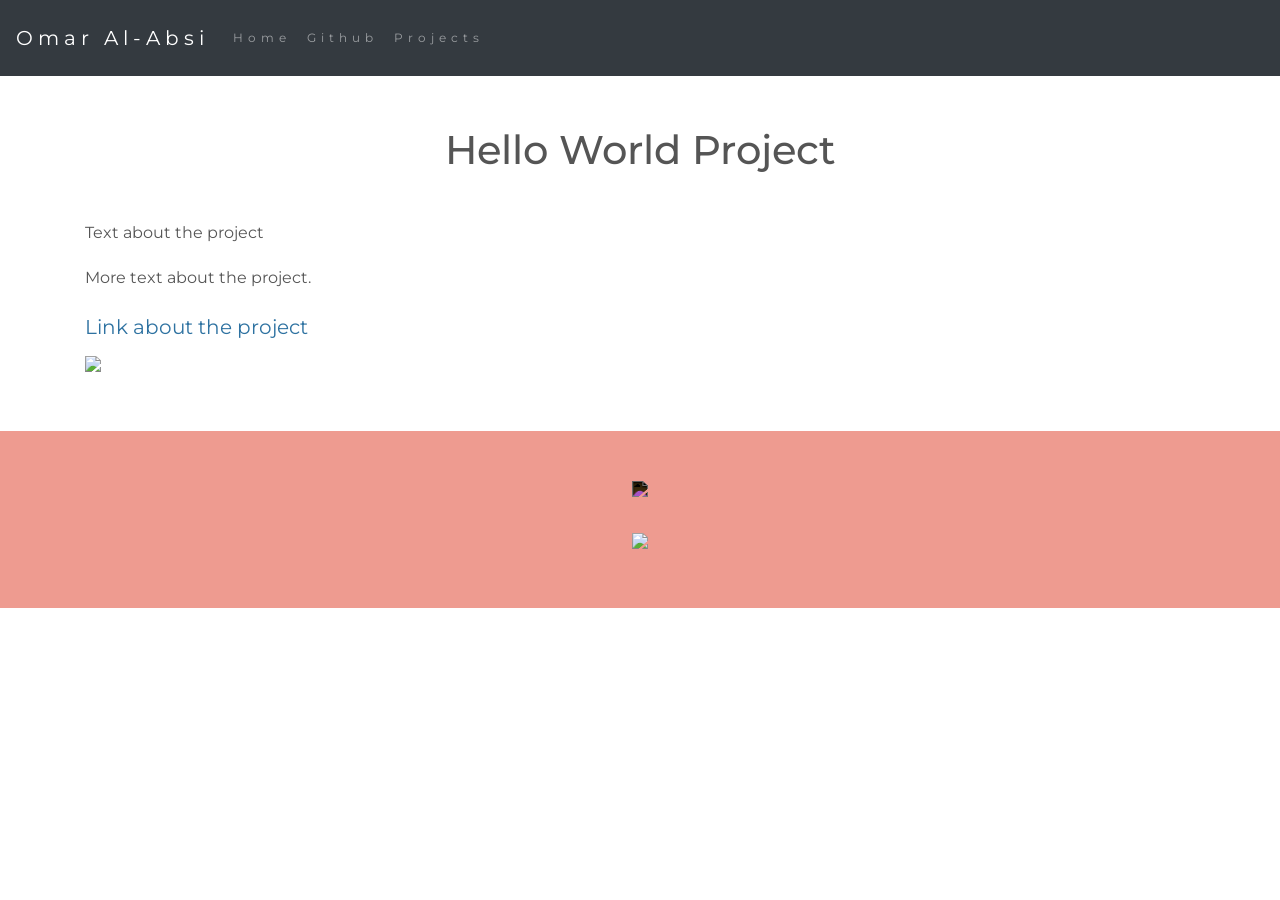
==== projects/movie-project.html @ ca349437 "Rename movie-project to movie-project.html" ====
<!DOCTYPE html>
<html lang="en">

<head>
    <title class="owner-name">#</title>
    <meta charset="utf-8">
    <meta name="viewport" content="width=device-width, initial-scale=1">
    <link rel="stylesheet" href="https://stackpath.bootstrapcdn.com/bootstrap/4.3.1/css/bootstrap.min.css">
    <link href="https://fonts.googleapis.com/css?family=Montserrat" rel="stylesheet">
    <link href="https://cdn.jsdelivr.net/npm/prismjs@1.29.0/themes/prism.css" rel="stylesheet" /> 
    <link rel="stylesheet" href="../style.css" type="text/css">
    <script src="https://code.jquery.com/jquery-3.3.1.slim.min.js"></script>
    <script src="https://cdnjs.cloudflare.com/ajax/libs/popper.js/1.14.7/umd/popper.min.js"></script>
    <script src="https://stackpath.bootstrapcdn.com/bootstrap/4.3.1/js/bootstrap.min.js"></script>

</head>

<body>

    <!-- Navbar -->

    <nav class="navbar navbar-expand-lg navbar-dark bg-dark">
        <a class="navbar-brand owner-name" href="#"></a>
        <button class="navbar-toggler" type="button" data-toggle="collapse" data-target="#navbarSupportedContent" aria-controls="navbarSupportedContent" aria-expanded="false" aria-label="Toggle navigation">
            <span class="navbar-toggler-icon"></span>
        </button>

        <div class="collapse navbar-collapse" id="navbarSupportedContent">
            <ul class="navbar-nav mr-auto">
                <li class="nav-item">
                    <a class="nav-link" href="../index.html">Home</a>
                </li>
                <li class="nav-item">
                    <a class="nav-link" href="#" id="github" target="_blank">Github</a>
                </li>
                <li class="nav-item">
                    <a class="nav-link" href="../index.html#projects">Projects</a>
                </li>
            </ul>
        </div>
    </nav>

    <!-- First Container -->
    <div class="container-fluid bg-1">
        <div class="container">

            <h1 class="margin text-center">Hello World Project</h1>
            <p>Text about the project</p>
            <p>More text about the project.</p>
            <a href="#">Link about the project</a><br>

            <!--EXAMPLE OF PREVIEW LINK-->
            <!--<a href="http://yourUserName.github.io/yourRepoName">Preview</a><br>-->
            <!--EXAMPLE OF GITHUB LINK-->
            <!--<a href="http://github.com/yourUserName/yourRepoName">Github</a><br>-->

            <img src="../img/avatar.png" class="img-fluid project-img">


            <div class="row">

                <!--
                <div class="col-sm-6">
                    Use this to...
                </div>
                <div class="col-sm-6">
                    ...make two columns
                </div>
                -->

            </div>

            <!-- Example code snippet below (uncomment to use) -->
            <!-- https://github.com/hstatsep/other/blob/main/prism/prism.md#how-to-format-your-code-snippets -->
            
            <!--
            <pre><code class="language-css">
                h1 {
                    color: red;
                }
            </code></pre>
            -->

        </div>
    </div>



    <!-- Footer -->
    <footer class="container-fluid bg-4 text-center">
        <a href="#" target="_blank" id="fork"><img src="../img/fork.png"></a><br>
        <a href="https://hstatsep.github.io" target="_blank"><img src="https://hstatsep.github.io/img/hstatsep-logo-small.png" id="sep"></a>
    </footer>


    <script src="https://cdn.jsdelivr.net/npm/prismjs@1.29.0/components/prism-core.min.js"></script>
    <script src="https://cdn.jsdelivr.net/npm/prismjs@1.29.0/plugins/autoloader/prism-autoloader.min.js"></script>
    <script src="https://cdn.jsdelivr.net/npm/prismjs@1.29.0/plugins/normalize-whitespace/prism-normalize-whitespace.min.js"></script>
    <script src="../script.js"></script>
</body>

</html>
---- style.css ----
html, body {
    height: 100%;
}

body {
    font: 20px Montserrat, sans-serif;
    line-height: 1.8;
    color: #f5f6f7;
}

p {
    font-size: 16px;
}

a {
    color: #2e72a1;
}

#logo, .project-img {
    max-height: 300px;
}

#fork img{
    height: 25px;
    margin-bottom: 25px;
    filter: invert(1);
}

#sep {
    height: 75px;
}

.margin {
    margin-bottom: 45px;
}

.bg-1 {
    background-color: #ffffff; /* White */
    color: #555555;
}

.bg-2 {
    background-color: #90ee90; /* Light Green */
    color: #ffffff;
}

.card {
    color: black;
    text-align: left;
}

.card-title {
    font-weight: 700;
}

.bg-3 {
    background-color: #000000; /* Black */
    color: #ffffff;
}

.bg-4 {
    background-color: #ee9b90; /* Red Peach */
    color: #fff;
}

.container-fluid {
    padding-top: 50px;
    padding-bottom: 50px;
}

.navbar {
    padding-top: 15px;
    padding-bottom: 15px;
    border: 0;
    border-radius: 0;
    margin-bottom: 0;
    font-size: 12px;
    letter-spacing: 5px;
}

.navbar-nav li a:hover {
    color: #2e72a1 !important;
}
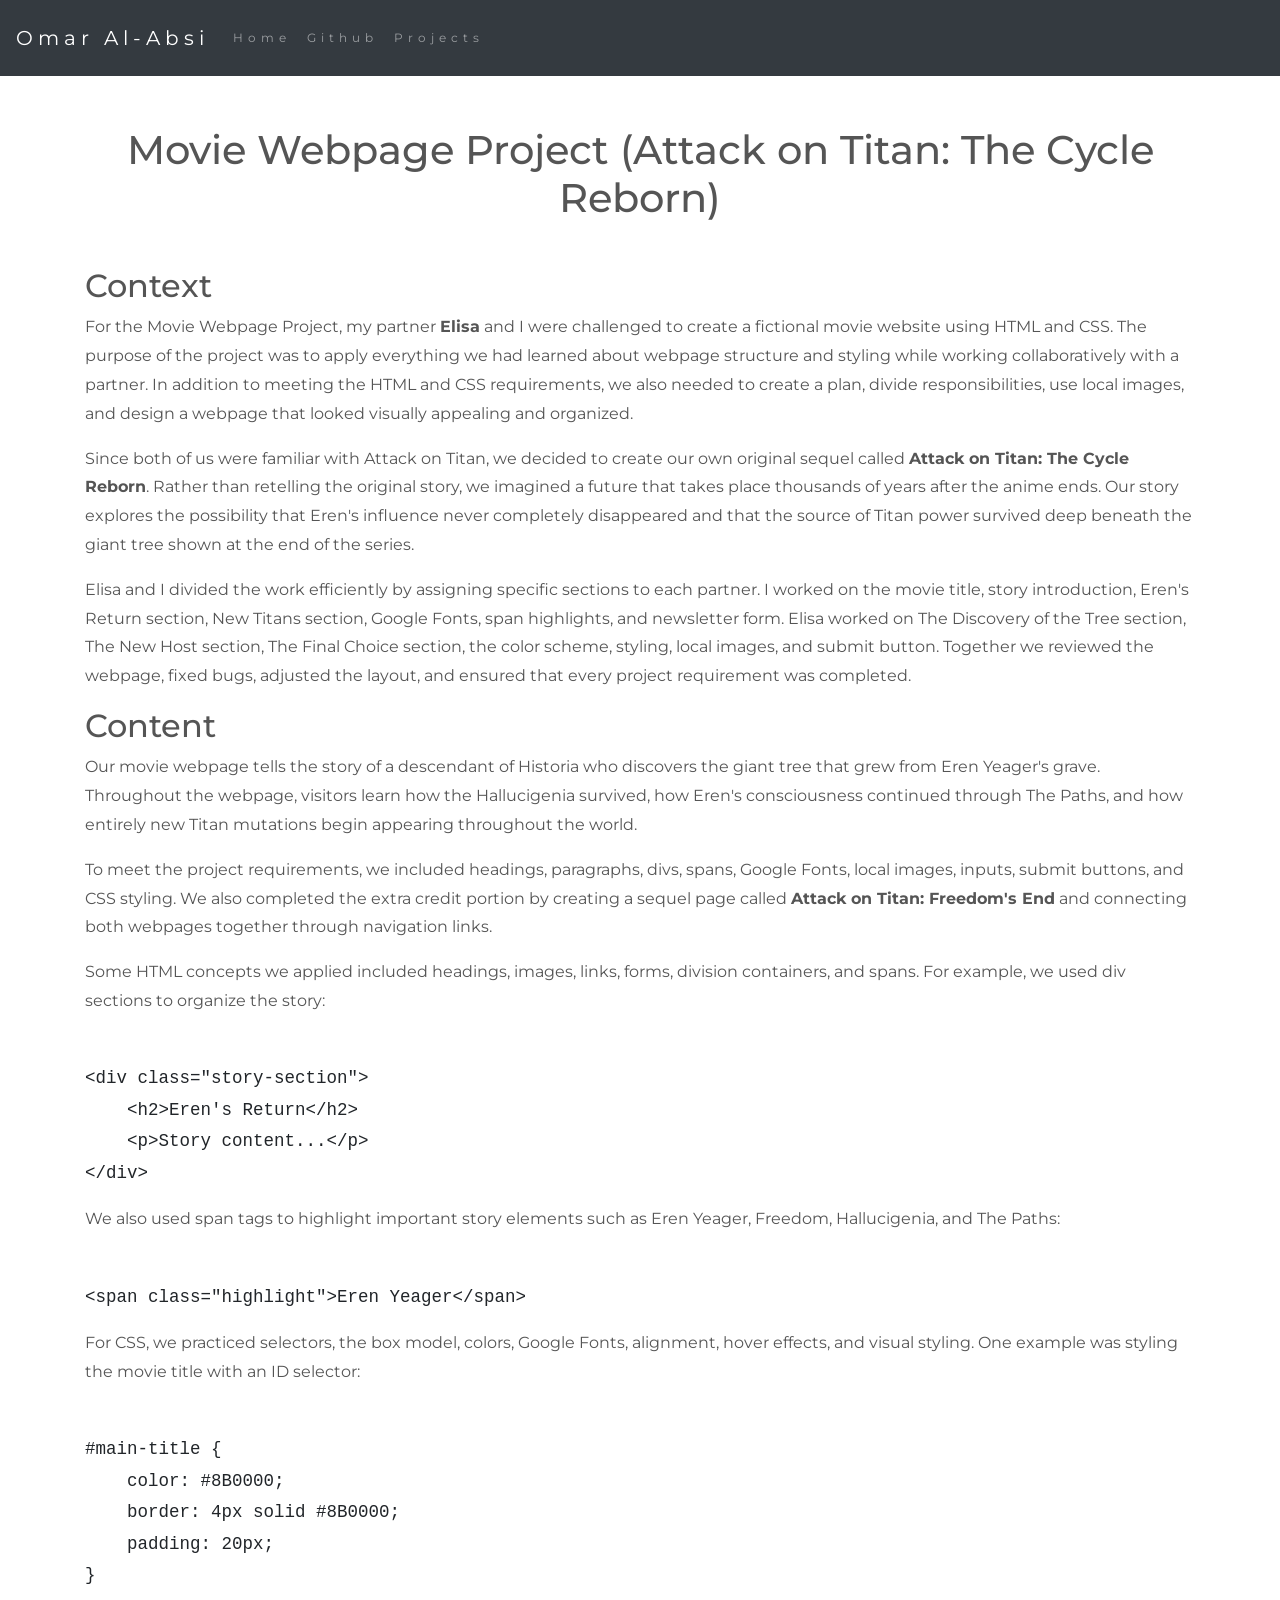
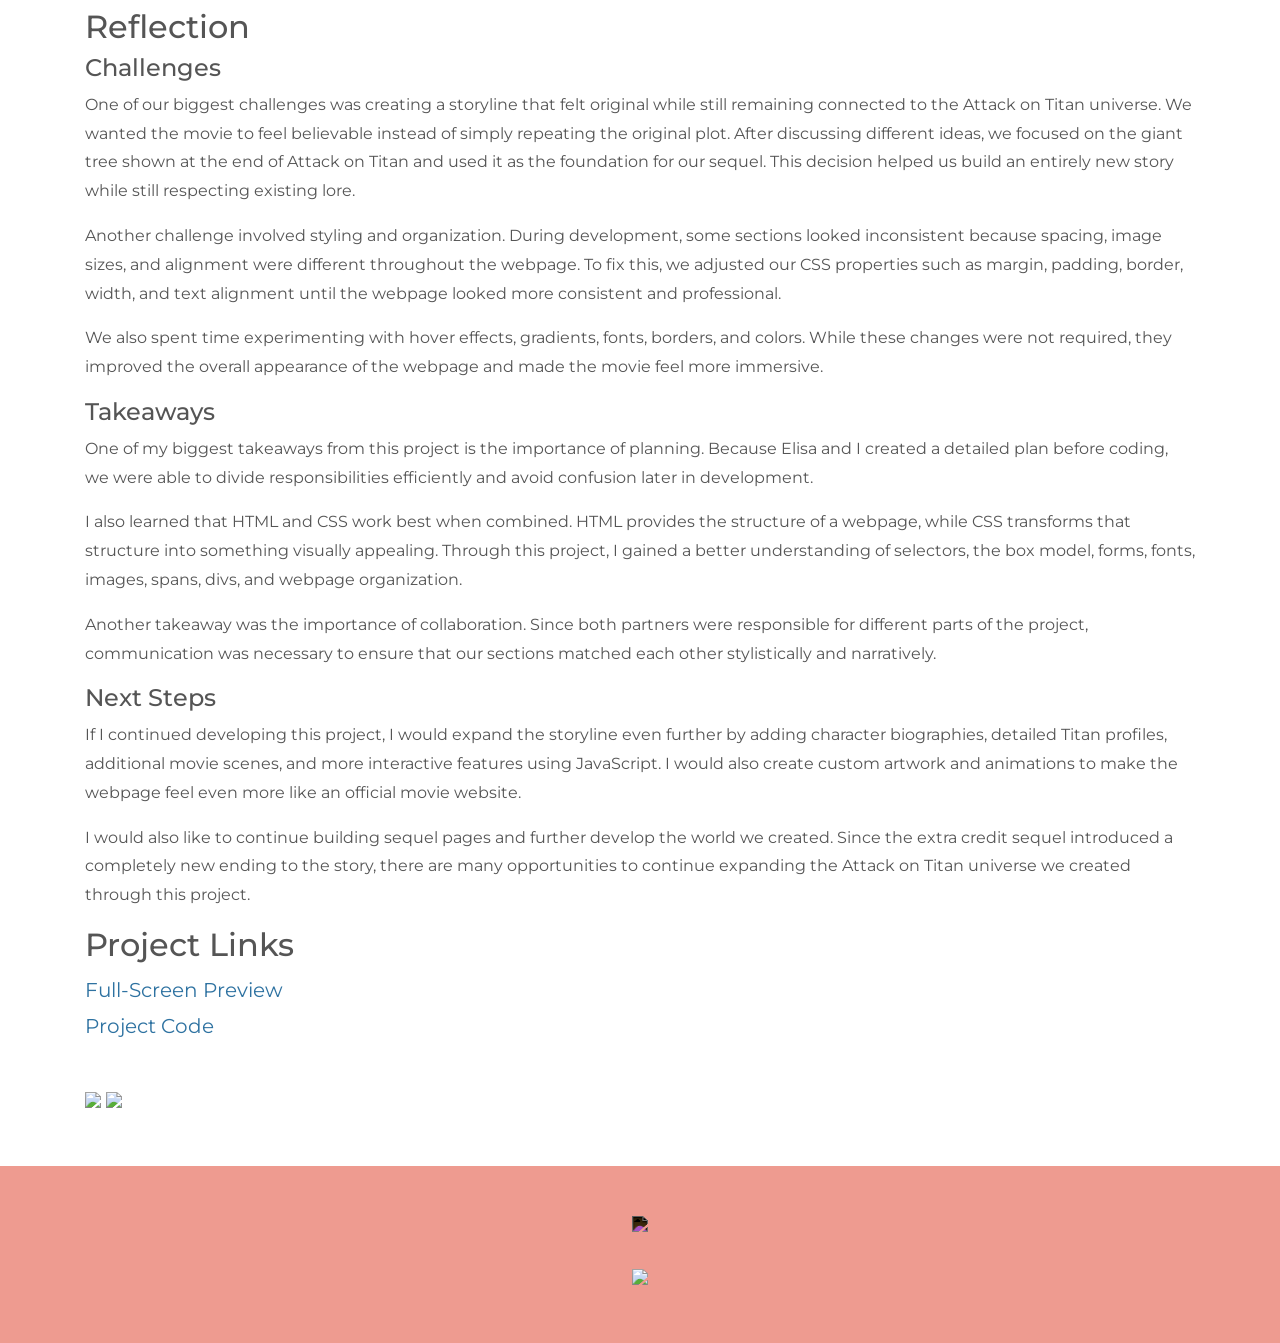
==== commit 9bddda33: "Revise project details for Movie Webpage Project Updated project description and added context for t" ====
--- a/projects/movie-project.html
+++ b/projects/movie-project.html
@@ -44,10 +44,174 @@
     <div class="container-fluid bg-1">
         <div class="container">
 
-            <h1 class="margin text-center">Hello World Project</h1>
-            <p>Text about the project</p>
-            <p>More text about the project.</p>
-            <a href="#">Link about the project</a><br>
+<h1 class="margin text-center">
+    Movie Webpage Project (Attack on Titan: The Cycle Reborn)
+</h1>
+
+<h2>Context</h2>
+
+<p>
+    For the Movie Webpage Project, my partner <strong>Elisa</strong> and I were challenged
+    to create a fictional movie website using HTML and CSS. The purpose of the project
+    was to apply everything we had learned about webpage structure and styling while
+    working collaboratively with a partner. In addition to meeting the HTML and CSS
+    requirements, we also needed to create a plan, divide responsibilities, use local
+    images, and design a webpage that looked visually appealing and organized.
+</p>
+
+<p>
+    Since both of us were familiar with Attack on Titan, we decided to create our own
+    original sequel called <strong>Attack on Titan: The Cycle Reborn</strong>. Rather
+    than retelling the original story, we imagined a future that takes place thousands
+    of years after the anime ends. Our story explores the possibility that Eren's
+    influence never completely disappeared and that the source of Titan power survived
+    deep beneath the giant tree shown at the end of the series.
+</p>
+
+<p>
+    Elisa and I divided the work efficiently by assigning specific sections to each
+    partner. I worked on the movie title, story introduction, Eren's Return section,
+    New Titans section, Google Fonts, span highlights, and newsletter form. Elisa
+    worked on The Discovery of the Tree section, The New Host section, The Final
+    Choice section, the color scheme, styling, local images, and submit button.
+    Together we reviewed the webpage, fixed bugs, adjusted the layout, and ensured
+    that every project requirement was completed.
+</p>
+
+<h2>Content</h2>
+
+<p>
+    Our movie webpage tells the story of a descendant of Historia who discovers the
+    giant tree that grew from Eren Yeager's grave. Throughout the webpage, visitors
+    learn how the Hallucigenia survived, how Eren's consciousness continued through
+    The Paths, and how entirely new Titan mutations begin appearing throughout the
+    world.
+</p>
+
+<p>
+    To meet the project requirements, we included headings, paragraphs, divs, spans,
+    Google Fonts, local images, inputs, submit buttons, and CSS styling. We also
+    completed the extra credit portion by creating a sequel page called
+    <strong>Attack on Titan: Freedom's End</strong> and connecting both webpages
+    together through navigation links.
+</p>
+
+<p>
+    Some HTML concepts we applied included headings, images, links, forms, division
+    containers, and spans. For example, we used div sections to organize the story:
+</p>
+
+<pre><code class="language-html">
+&lt;div class="story-section"&gt;
+    &lt;h2&gt;Eren's Return&lt;/h2&gt;
+    &lt;p&gt;Story content...&lt;/p&gt;
+&lt;/div&gt;
+</code></pre>
+
+<p>
+    We also used span tags to highlight important story elements such as Eren Yeager,
+    Freedom, Hallucigenia, and The Paths:
+</p>
+
+<pre><code class="language-html">
+&lt;span class="highlight"&gt;Eren Yeager&lt;/span&gt;
+</code></pre>
+
+<p>
+    For CSS, we practiced selectors, the box model, colors, Google Fonts, alignment,
+    hover effects, and visual styling. One example was styling the movie title with
+    an ID selector:
+</p>
+
+<pre><code class="language-css">
+#main-title {
+    color: #8B0000;
+    border: 4px solid #8B0000;
+    padding: 20px;
+}
+</code></pre>
+
+<h2>Reflection</h2>
+
+<h4>Challenges</h4>
+
+<p>
+    One of our biggest challenges was creating a storyline that felt original while
+    still remaining connected to the Attack on Titan universe. We wanted the movie
+    to feel believable instead of simply repeating the original plot. After discussing
+    different ideas, we focused on the giant tree shown at the end of Attack on Titan
+    and used it as the foundation for our sequel. This decision helped us build an
+    entirely new story while still respecting existing lore.
+</p>
+
+<p>
+    Another challenge involved styling and organization. During development,
+    some sections looked inconsistent because spacing, image sizes, and alignment
+    were different throughout the webpage. To fix this, we adjusted our CSS
+    properties such as margin, padding, border, width, and text alignment until
+    the webpage looked more consistent and professional.
+</p>
+
+<p>
+    We also spent time experimenting with hover effects, gradients, fonts, borders,
+    and colors. While these changes were not required, they improved the overall
+    appearance of the webpage and made the movie feel more immersive.
+</p>
+
+<h4>Takeaways</h4>
+
+<p>
+    One of my biggest takeaways from this project is the importance of planning.
+    Because Elisa and I created a detailed plan before coding, we were able to divide
+    responsibilities efficiently and avoid confusion later in development.
+</p>
+
+<p>
+    I also learned that HTML and CSS work best when combined. HTML provides the
+    structure of a webpage, while CSS transforms that structure into something
+    visually appealing. Through this project, I gained a better understanding of
+    selectors, the box model, forms, fonts, images, spans, divs, and webpage
+    organization.
+</p>
+
+<p>
+    Another takeaway was the importance of collaboration. Since both partners were
+    responsible for different parts of the project, communication was necessary to
+    ensure that our sections matched each other stylistically and narratively.
+</p>
+
+<h4>Next Steps</h4>
+
+<p>
+    If I continued developing this project, I would expand the storyline even
+    further by adding character biographies, detailed Titan profiles, additional
+    movie scenes, and more interactive features using JavaScript. I would also
+    create custom artwork and animations to make the webpage feel even more like
+    an official movie website.
+</p>
+
+<p>
+    I would also like to continue building sequel pages and further develop the
+    world we created. Since the extra credit sequel introduced a completely new
+    ending to the story, there are many opportunities to continue expanding the
+    Attack on Titan universe we created through this project.
+</p>
+
+<h2>Project Links</h2>
+
+<a href="https://app.pickcode.io/share/cmw3n57gdcot3ipsu5ok6c25n" target="_blank">
+    Full-Screen Preview
+</a>
+
+<br>
+
+<a href="https://app.pickcode.io/project/cmw3n57gdcot3ipsu5ok6c25n" target="_blank">
+    Project Code
+</a>
+
+<br><br>
+
+<img src="../img/avatar.png" class="img-fluid project-img">
 
             <!--EXAMPLE OF PREVIEW LINK-->
             <!--<a href="http://yourUserName.github.io/yourRepoName">Preview</a><br>-->
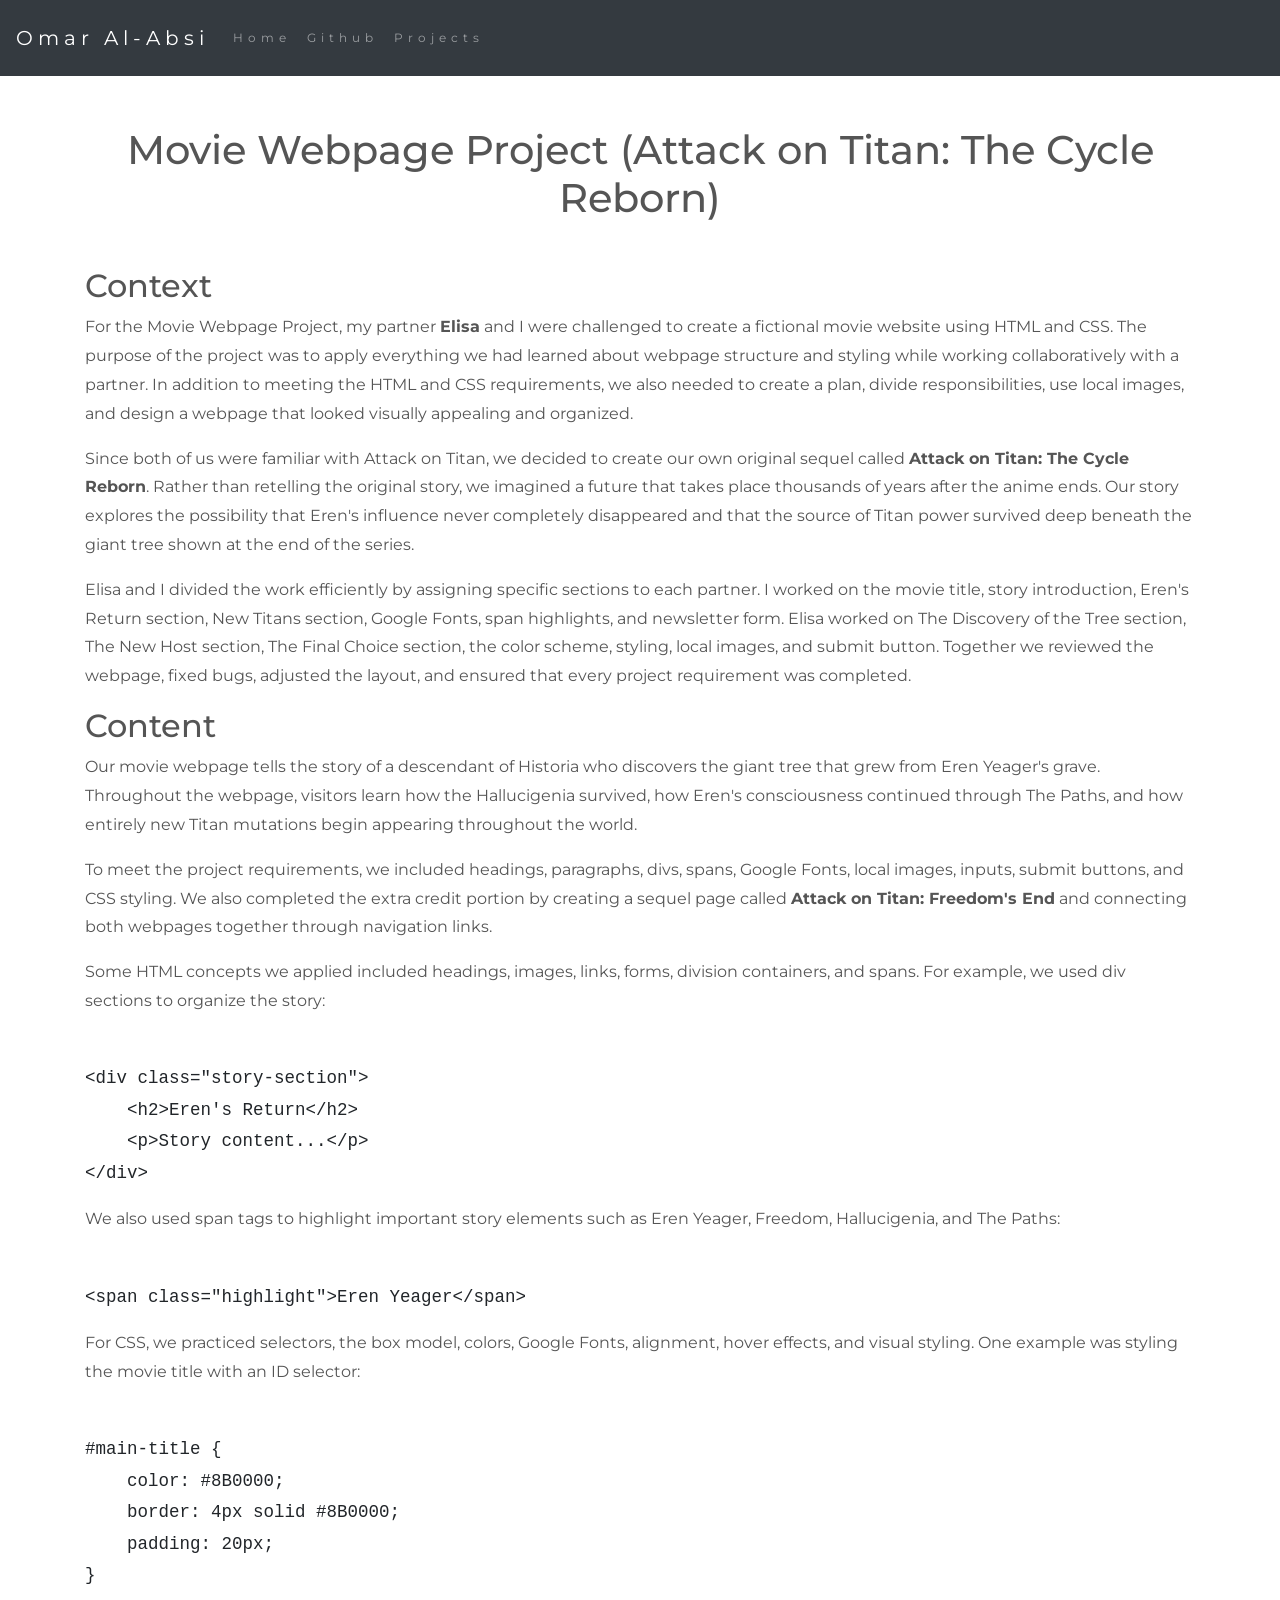
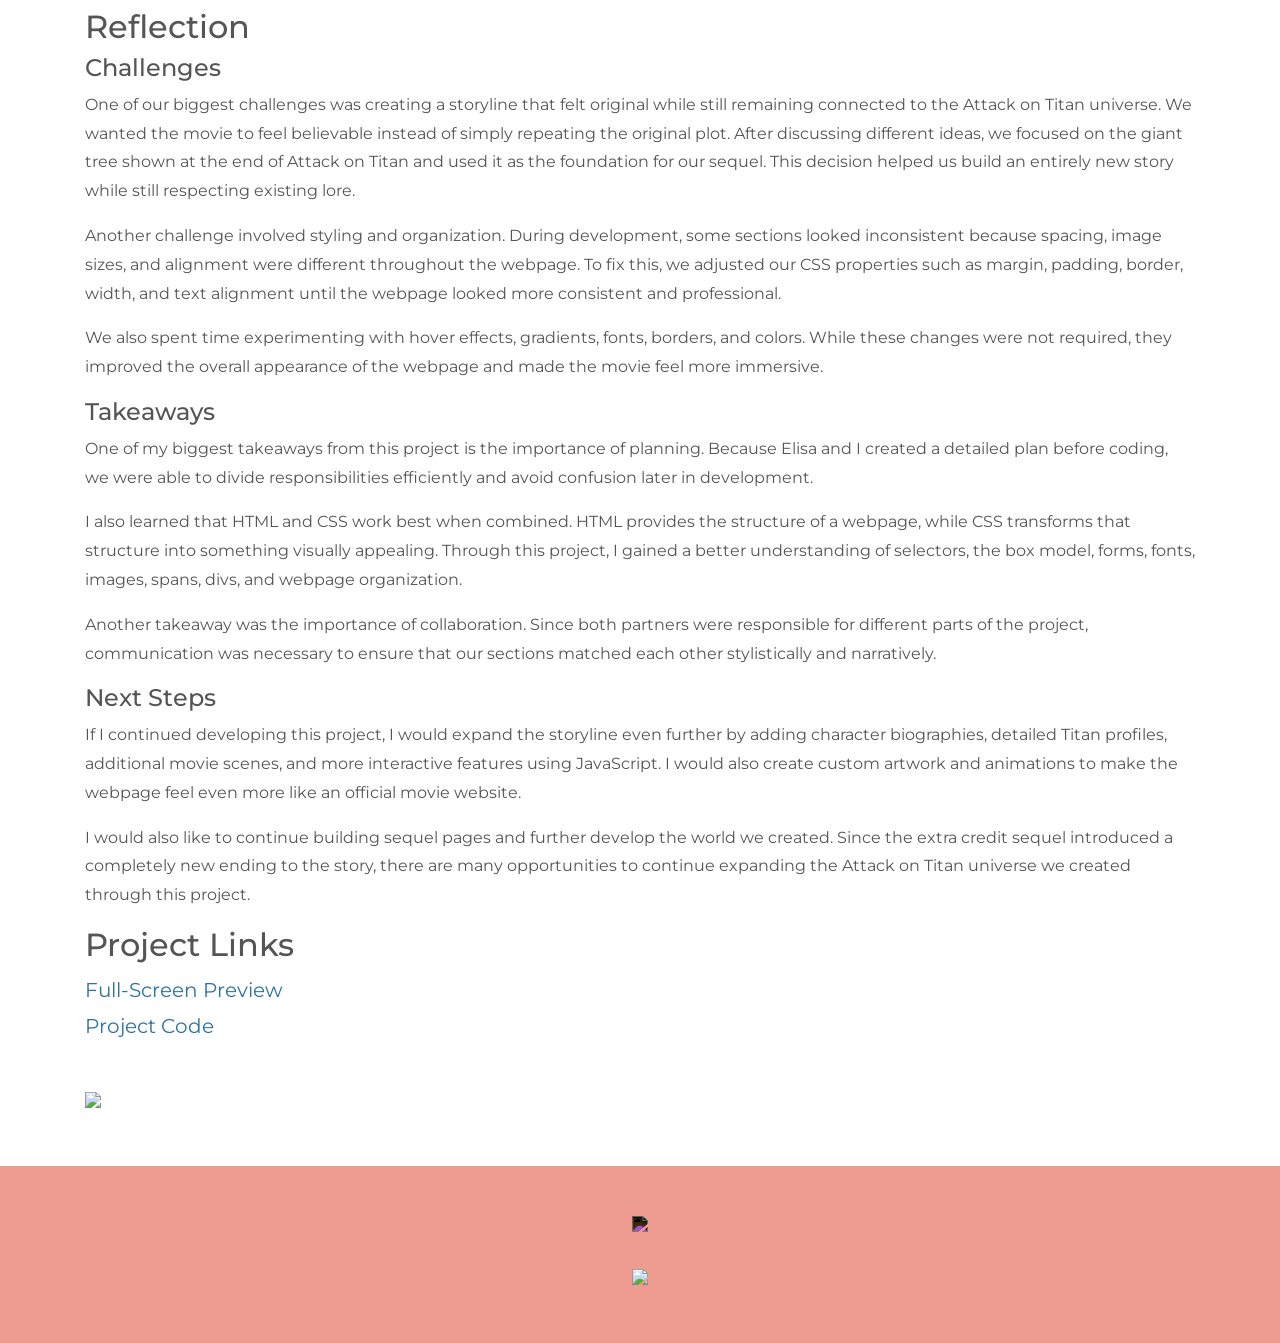
==== commit dced9f02: "DONE!" ====
--- a/projects/movie-project.html
+++ b/projects/movie-project.html
@@ -211,14 +211,12 @@
 
 <br><br>
 
-<img src="../img/avatar.png" class="img-fluid project-img">
-
             <!--EXAMPLE OF PREVIEW LINK-->
             <!--<a href="http://yourUserName.github.io/yourRepoName">Preview</a><br>-->
             <!--EXAMPLE OF GITHUB LINK-->
             <!--<a href="http://github.com/yourUserName/yourRepoName">Github</a><br>-->
 
-            <img src="../img/avatar.png" class="img-fluid project-img">
+            <img src="../img/AOT.jpg" class="img-fluid project-img">
 
 
             <div class="row">
